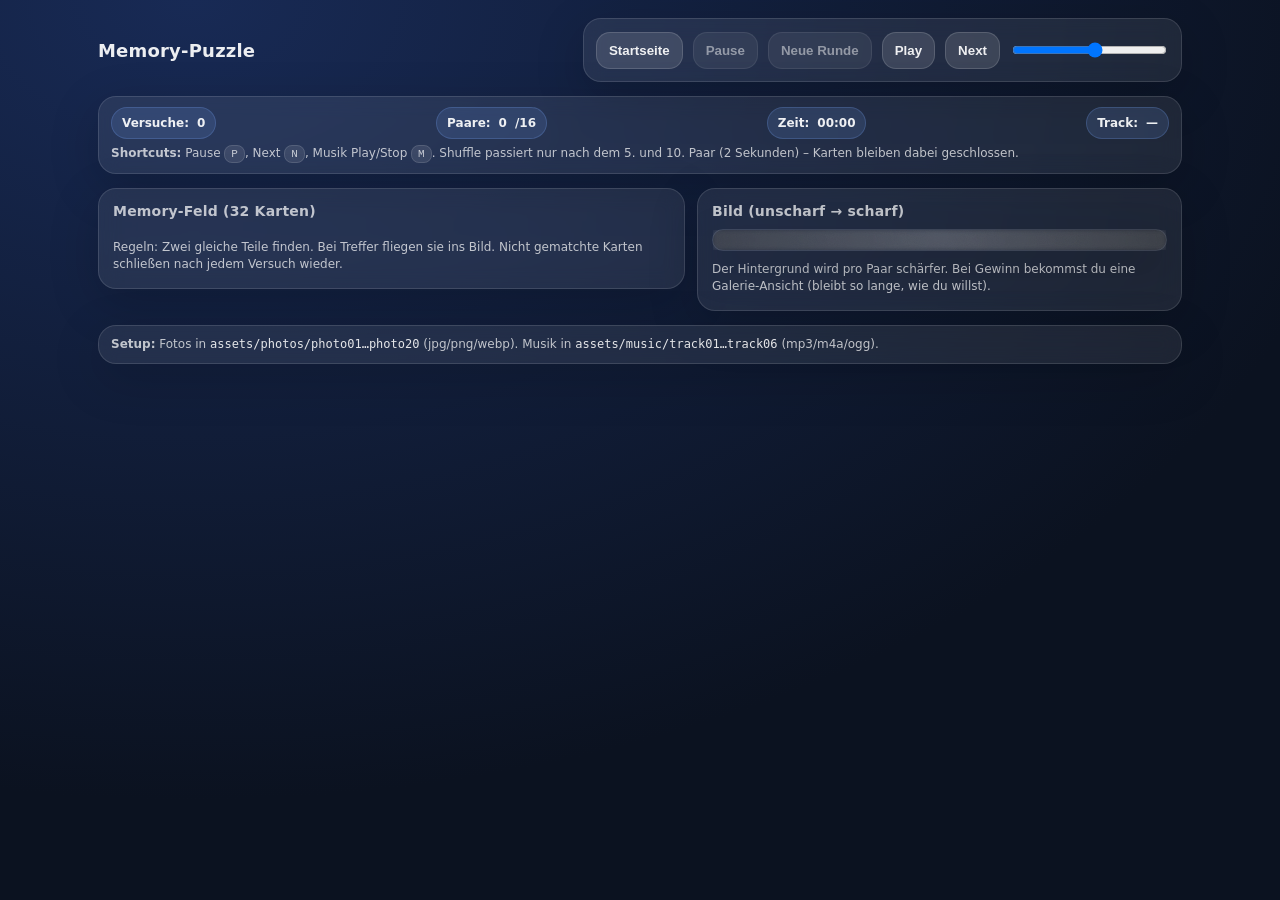
==== game.html @ 35913c20 "Initial upload" ====
<!doctype html>
<html lang="de">
<head>
  <meta charset="utf-8" />
  <meta name="viewport" content="width=device-width,initial-scale=1,viewport-fit=cover" />
  <title>Memory-Puzzle – Spiel</title>
  <link rel="stylesheet" href="assets/app.css"/>
</head>
<body>
  <div class="wrap">
    <header>
      <h1>Memory-Puzzle</h1>
      <div class="controls">
        <div class="controlGroup cardish">
          <a href="index.html"><button type="button">Startseite</button></a>
          <button id="pauseBtn" type="button">Pause</button>
          <button id="newRound" type="button">Neue Runde</button>
          <button id="toggleAudio" type="button" aria-pressed="false">Play</button>
          <button id="nextTrack" type="button" title="Nächster Track (N)">Next</button>
          <input id="volume" type="range" min="0" max="1" step="0.01" value="0.55" aria-label="Lautstärke"/>
        </div>
      </div>
    </header>

    <div class="cardish" style="padding:10px 12px;">
      <div class="pills" style="justify-content:space-between;">
        <span class="pill">Versuche: <span id="tries">0</span></span>
        <span class="pill">Paare: <span id="matches">0</span>/16</span>
        <span class="pill">Zeit: <span id="time">00:00</span></span>
        <span class="pill">Track: <span id="trackName">—</span></span>
      </div>
      <div class="small" id="help" style="margin-top:6px;">
        <b>Shortcuts:</b> Pause <kbd>P</kbd>, Next <kbd>N</kbd>, Musik Play/Stop <kbd>M</kbd>.
        Shuffle passiert nur nach dem 5. und 10. Paar (2 Sekunden) – Karten bleiben dabei geschlossen.
      </div>
    </div>

    <div class="boards">
      <section class="board cardish" id="memoryBoard">
        <h2>Memory-Feld (32 Karten)</h2>
        <div id="shuffleBanner" class="shuffleBanner" role="status" aria-live="polite">
          <span class="dot"></span> Mischen…
        </div>
        <div id="grid" class="grid" aria-label="Memory Grid"></div>
        <div class="small" style="margin-top:10px;">
          Regeln: Zwei gleiche Teile finden. Bei Treffer fliegen sie ins Bild. Nicht gematchte Karten schließen nach jedem Versuch wieder.
        </div>
      </section>

      <section class="board cardish">
        <h2>Bild (unscharf → scharf)</h2>
        <div class="stage" id="stage">
          <div class="bgimg" id="bgimg"></div>
          <div class="noise"></div>
          <div class="vignette"></div>
          <div id="solution" class="solution" aria-label="Solution Grid"></div>
        </div>
        <div class="small" style="margin-top:10px;">
          Der Hintergrund wird pro Paar schärfer. Bei Gewinn bekommst du eine Galerie-Ansicht (bleibt so lange, wie du willst).
        </div>
      </section>
    </div>

    <div class="cardish" style="padding:10px 12px;">
      <div class="small">
        <b>Setup:</b> Fotos in <code>assets/photos/photo01…photo20</code> (jpg/png/webp). Musik in <code>assets/music/track01…track06</code> (mp3/m4a/ogg).
      </div>
    </div>
  </div>

  <!-- Pause overlay -->
  <div id="pauseOverlay" class="overlay" aria-hidden="true">
    <div class="modal">
      <div class="modalHead">
        <div class="title">Pause</div>
        <button id="resumeBtn" type="button" class="primary">Weiter</button>
      </div>
      <hr class="sep"/>
      <div class="modalBody">
        <div class="small">
          Kurzer Break. Musik wird leicht gedimmt. Tipp: <kbd>P</kbd> zum Fortsetzen.
        </div>
        <div class="modalActions">
          <button id="pauseToStart" type="button">Zur Startseite</button>
          <button id="pauseNewRound" type="button">Neue Runde</button>
        </div>
      </div>
    </div>
  </div>

  <!-- Win/Gallery overlay -->
  <div id="winOverlay" class="overlay" aria-hidden="true">
    <div class="modal">
      <div class="modalHead">
        <div class="title">Belohnung</div>
        <button id="closeWin" type="button">Schließen</button>
      </div>
      <hr class="sep"/>
      <div class="modalBody">
        <div class="gallery">
          <div class="galleryImg" id="winImg"></div>
          <div class="galleryGlow"></div>
          <canvas class="confetti" id="confetti" width="1200" height="800"></canvas>
        </div>
        <div class="pills">
          <span class="pill">Versuche: <span id="winTries">0</span></span>
          <span class="pill">Zeit: <span id="winTime">00:00</span></span>
        </div>
        <div class="small">
          Du kannst dir das Foto so lange anschauen, wie du willst. Erst wenn du „Neue Runde“ klickst, geht’s weiter.
        </div>
        <div class="modalActions">
          <button id="winToStart" type="button">Startseite</button>
          <button id="winNewRound" type="button" class="primary">Neue Runde</button>
        </div>
      </div>
    </div>
  </div>

  <!-- Toast -->
  <div id="toast" class="toast" role="status" aria-live="polite">
    <div class="msg" id="toastMsg"></div>
    <button id="toastClose" type="button">OK</button>
  </div>

  <script src="assets/game.js"></script>
</body>
</html>
---- assets/app.css ----
/* Shared styling for start + game (atmosphere edition) */
:root{
  --gap: 10px;
  --radius: 18px;
  --shadow: 0 14px 50px rgba(0,0,0,.18);
  --bg0: #0b1220;
  --panel: rgba(255,255,255,.08);
  --panel2: rgba(255,255,255,.12);
  --text: rgba(255,255,255,.92);
  --muted: rgba(255,255,255,.72);
  --accent: #7aa7ff;
  --good: #b7ffcf;
  --warn: #ffd1a6;
  --danger: #ffb0b0;
}
*{box-sizing:border-box}
html,body{height:100%}
body{
  margin:0;
  font-family: ui-sans-serif, system-ui, -apple-system, Segoe UI, Roboto, Helvetica, Arial;
  background: radial-gradient(1200px 800px at 15% 0%, #182a55, var(--bg0));
  color: var(--text);
  min-height:100svh;
  overflow-x:hidden;
}
a{ color: rgba(205,225,255,.95); text-decoration:none; }
a:hover{ text-decoration:underline; }

.wrap{
  max-width: 1120px;
  margin: 0 auto;
  padding: 18px;
  display: grid;
  gap: 14px;
}
.cardish{
  background: var(--panel);
  border: 1px solid rgba(255,255,255,.12);
  border-radius: var(--radius);
  box-shadow: var(--shadow);
  backdrop-filter: blur(10px);
}
header{
  display:flex;
  flex-wrap:wrap;
  align-items:center;
  justify-content:space-between;
  gap: 12px;
}
h1{
  font-size: 18px;
  margin:0;
  font-weight: 860;
  letter-spacing:.2px;
}
h2{
  margin:0 0 10px 0;
  font-size: 14px;
  color: var(--muted);
  font-weight: 860;
  letter-spacing:.2px;
}
.small{ font-size: 12px; color: var(--muted); line-height: 1.45; }
code{ color: rgba(255,255,255,.88); }

button, input[type="range"]{
  background: var(--panel2);
  color: var(--text);
  border: 1px solid rgba(255,255,255,.14);
  border-radius: 14px;
  padding: 10px 12px;
  outline: none;
  font-weight: 780;
}
button{
  cursor:pointer;
  transition: transform .08s ease, filter .12s ease, box-shadow .18s ease;
}
button:active{ transform: scale(.98); }
button:hover{ filter: brightness(1.06); }
button:disabled{ opacity:.55; cursor:not-allowed; }
button.primary{
  background: rgba(122,167,255,.22);
  border-color: rgba(122,167,255,.28);
  box-shadow: 0 10px 32px rgba(122,167,255,.10);
}
button.primary:hover{ filter: brightness(1.10); }

.pills{
  display:flex;
  flex-wrap:wrap;
  gap: 10px;
  align-items:center;
}
.pill{
  display:inline-flex;
  align-items:center;
  gap: 8px;
  padding: 8px 10px;
  border-radius: 999px;
  background: rgba(122,167,255,.14);
  border: 1px solid rgba(122,167,255,.22);
  color: rgba(255,255,255,.92);
  font-size: 12px;
  font-weight: 840;
  white-space:nowrap;
}

.controls{
  display:flex;
  flex-wrap:wrap;
  gap: 10px;
  align-items:center;
  justify-content:flex-end;
}
.controlGroup{
  padding: 10px 12px;
  display:flex;
  flex-wrap:wrap;
  gap:10px;
  align-items:center;
}

.boards{
  display:grid;
  grid-template-columns: 1.15fr .95fr;
  gap: 12px;
  align-items:start;
}
@media (max-width: 920px){
  .boards{ grid-template-columns: 1fr; }
}
.board{ padding: 14px; position:relative; overflow:hidden; }

.grid{
  display:grid;
  gap: var(--gap);
  user-select:none;
  touch-action: manipulation;
  align-content:start;
}
.grid.shuffling{
  filter: saturate(1.05) contrast(1.02);
}
.tile{
  position:relative;
  width:100%;
  aspect-ratio: 1 / 1;
  border-radius: 16px;
  overflow:hidden;
  border: 1px solid rgba(255,255,255,.12);
  background: rgba(0,0,0,.18);
  box-shadow: 0 8px 24px rgba(0,0,0,.22);
  cursor:pointer;
  transform: translateZ(0);
}
.tile[aria-disabled="true"]{ cursor:default; opacity:.96; }
.face{
  position:absolute; inset:0;
  display:flex; align-items:center; justify-content:center;
  transition: transform .18s ease, opacity .18s ease;
  backface-visibility:hidden;
}
.back{
  background: linear-gradient(180deg, rgba(255,255,255,.10), rgba(255,255,255,.03));
  color: rgba(255,255,255,.88);
  font-weight: 950;
  letter-spacing:.4px;
  text-shadow: 0 2px 14px rgba(0,0,0,.35);
}
.back::after{
  content:"";
  position:absolute; inset:0;
  background: radial-gradient(520px 260px at 30% 20%, rgba(122,167,255,.28), transparent 55%);
  pointer-events:none;
}
.front{
  opacity:0;
  transform: scale(.985);
  background-size: cover;
  background-repeat: no-repeat;
  filter: saturate(1.05) contrast(1.02);
}
.tile.revealed .front{ opacity:1; transform: scale(1); }
.tile.revealed .back{ opacity:0; transform: scale(.985); }

/* Solution stage */
.stage{
  position:relative;
  border-radius: 18px;
  overflow:hidden;
  border: 1px solid rgba(255,255,255,.12);
  box-shadow: 0 14px 40px rgba(0,0,0,.22);
}
.bgimg{
  position:absolute; inset:0;
  background-size: cover;
  background-position: center;
  transform: scale(1.03);
  filter: blur(var(--blur, 20px)) saturate(1.05);
  opacity: .62;
  transition: filter .32s ease;
}
.noise{
  position:absolute; inset:0;
  pointer-events:none;
  background-image: url("data:image/svg+xml,%3Csvg xmlns='http://www.w3.org/2000/svg' width='140' height='140'%3E%3Cfilter id='n'%3E%3CfeTurbulence type='fractalNoise' baseFrequency='.9' numOctaves='2' stitchTiles='stitch'/%3E%3C/filter%3E%3Crect width='100%25' height='100%25' filter='url(%23n)' opacity='.22'/%3E%3C/svg%3E");
  opacity: .20;
  mix-blend-mode: overlay;
}
.vignette{
  position:absolute; inset:0;
  background: radial-gradient(900px 500px at 50% 30%, rgba(255,255,255,.10), rgba(0,0,0,.52));
  pointer-events:none;
}
.solution{
  position:relative;
  display:grid;
  gap: var(--gap);
  padding: var(--gap);
  background: rgba(0,0,0,.14);
  backdrop-filter: blur(2px);
}
.slot{
  width:100%;
  aspect-ratio: 1 / 1;
  border-radius: 14px;
  background: rgba(255,255,255,.03);
  border: 1px dashed rgba(255,255,255,.16);
  position:relative;
  overflow:hidden;
}
.slot.filled{
  border-style: solid;
  border-color: rgba(122,167,255,.35);
  box-shadow: inset 0 0 0 1px rgba(122,167,255,.10);
}
.slot .piece{
  position:absolute; inset:0;
  background-size: cover;
  background-repeat:no-repeat;
  filter: saturate(1.05) contrast(1.02);
}

/* little sparkle on match */
.spark{
  position:absolute;
  inset: -25%;
  pointer-events:none;
  background: radial-gradient(circle at 30% 30%, rgba(255,255,255,.65), transparent 45%),
              radial-gradient(circle at 70% 40%, rgba(122,167,255,.60), transparent 50%),
              radial-gradient(circle at 55% 75%, rgba(255,255,255,.40), transparent 55%);
  opacity: 0;
  transform: scale(.9);
}
.slot.sparkle .spark{
  animation: sparkle 650ms ease-out;
}
@keyframes sparkle{
  0%{ opacity:0; transform: scale(.86); }
  20%{ opacity:.9; }
  100%{ opacity:0; transform: scale(1.15); }
}

/* Flying clone */
.flying{
  position: fixed;
  z-index: 9999;
  border-radius: 16px;
  overflow:hidden;
  box-shadow: 0 18px 50px rgba(0,0,0,.35);
  pointer-events:none;
  will-change: transform, opacity;
  transform-origin: center center;
}

/* Shuffle banner */
.shuffleBanner{
  position:absolute;
  inset: 52px 14px auto 14px;
  padding: 10px 12px;
  border-radius: 999px;
  background: rgba(0,0,0,.35);
  border: 1px solid rgba(255,255,255,.12);
  color: rgba(255,255,255,.92);
  font-weight: 860;
  font-size: 12px;
  display:none;
  align-items:center;
  justify-content:center;
  gap: 8px;
  backdrop-filter: blur(10px);
}
.shuffleBanner.show{ display:flex; }
.dot{
  width: 8px; height: 8px; border-radius: 999px;
  background: rgba(122,167,255,.92);
  box-shadow: 0 0 0 6px rgba(122,167,255,.18);
  animation: pulse 1.2s infinite ease-in-out;
}
@keyframes pulse{ 0%,100%{ transform: scale(.85); opacity:.85 } 50%{ transform: scale(1.15); opacity:1 } }

/* Overlay (pause + gallery) */
.overlay{
  position: fixed;
  inset: 0;
  background: rgba(0,0,0,.58);
  display:none;
  align-items:center;
  justify-content:center;
  z-index: 99998;
  padding: 18px;
}
.overlay.show{ display:flex; }
.modal{
  width:min(980px, 100%);
  border-radius: 22px;
  background: rgba(10,16,30,.82);
  border: 1px solid rgba(255,255,255,.14);
  box-shadow: 0 26px 90px rgba(0,0,0,.45);
  backdrop-filter: blur(14px);
  overflow:hidden;
}
.modalHead{
  display:flex;
  align-items:center;
  justify-content:space-between;
  gap: 12px;
  padding: 14px 14px 10px 14px;
}
.modalHead .title{
  font-weight: 900;
  letter-spacing:.2px;
}
.modalBody{
  padding: 0 14px 14px 14px;
  display:grid;
  gap: 12px;
}
.modalActions{
  display:flex;
  flex-wrap:wrap;
  gap: 10px;
  align-items:center;
  justify-content:flex-end;
}
.gallery{
  border-radius: 18px;
  overflow:hidden;
  border: 1px solid rgba(255,255,255,.12);
  background: rgba(0,0,0,.20);
  position:relative;
}
.galleryImg{
  width:100%;
  aspect-ratio: 16 / 10;
  background-size: cover;
  background-position: center;
  filter: saturate(1.05) contrast(1.02);
}
.galleryGlow{
  position:absolute;
  inset:0;
  pointer-events:none;
  background: radial-gradient(600px 280px at 50% 20%, rgba(122,167,255,.20), transparent 60%),
              radial-gradient(700px 380px at 40% 80%, rgba(255,255,255,.10), transparent 60%);
}
.confetti{
  position:absolute;
  inset:0;
  pointer-events:none;
}
hr.sep{
  border:0;
  border-top: 1px solid rgba(255,255,255,.10);
  margin: 6px 0 0 0;
}
kbd{
  font-family: ui-monospace, SFMono-Regular, Menlo, Monaco, Consolas, "Liberation Mono", "Courier New", monospace;
  font-size: 11px;
  background: rgba(255,255,255,.10);
  border: 1px solid rgba(255,255,255,.12);
  padding: 2px 6px;
  border-radius: 8px;
}

/* Toast */
.toast{
  position: fixed;
  left: 12px; right: 12px;
  bottom: 12px;
  margin: 0 auto;
  max-width: 980px;
  padding: 10px 12px;
  border-radius: 14px;
  background: rgba(0,0,0,.55);
  border: 1px solid rgba(255,255,255,.16);
  backdrop-filter: blur(10px);
  box-shadow: 0 18px 60px rgba(0,0,0,.35);
  display:none;
  gap: 10px;
  align-items:flex-start;
  z-index: 99999;
}
.toast.show{ display:flex; }
.toast b{ color: rgba(255,255,255,.95); }
.toast .msg{ color: rgba(255,255,255,.86); font-size: 12px; line-height: 1.35; }
.toast button{ padding: 8px 10px; border-radius: 12px; }

/* Start page */
.hero{
  padding: 18px;
  display:grid;
  gap: 12px;
}
.heroTitle{
  font-size: 22px;
  font-weight: 950;
  letter-spacing:.2px;
}
.heroSub{
  font-size: 13px;
  color: var(--muted);
  line-height: 1.55;
}
.heroGrid{
  display:grid;
  grid-template-columns: 1fr 1fr;
  gap: 12px;
}
@media (max-width: 920px){
  .heroGrid{ grid-template-columns: 1fr; }
}
.feature{
  padding: 14px;
}

/* Reduced motion */
@media (prefers-reduced-motion: reduce){
  *{ scroll-behavior:auto !important; }
  .face{ transition: none !important; }
  .bgimg{ transition: none !important; }
  .tile, .flying{ animation: none !important; transition: none !important; }
}
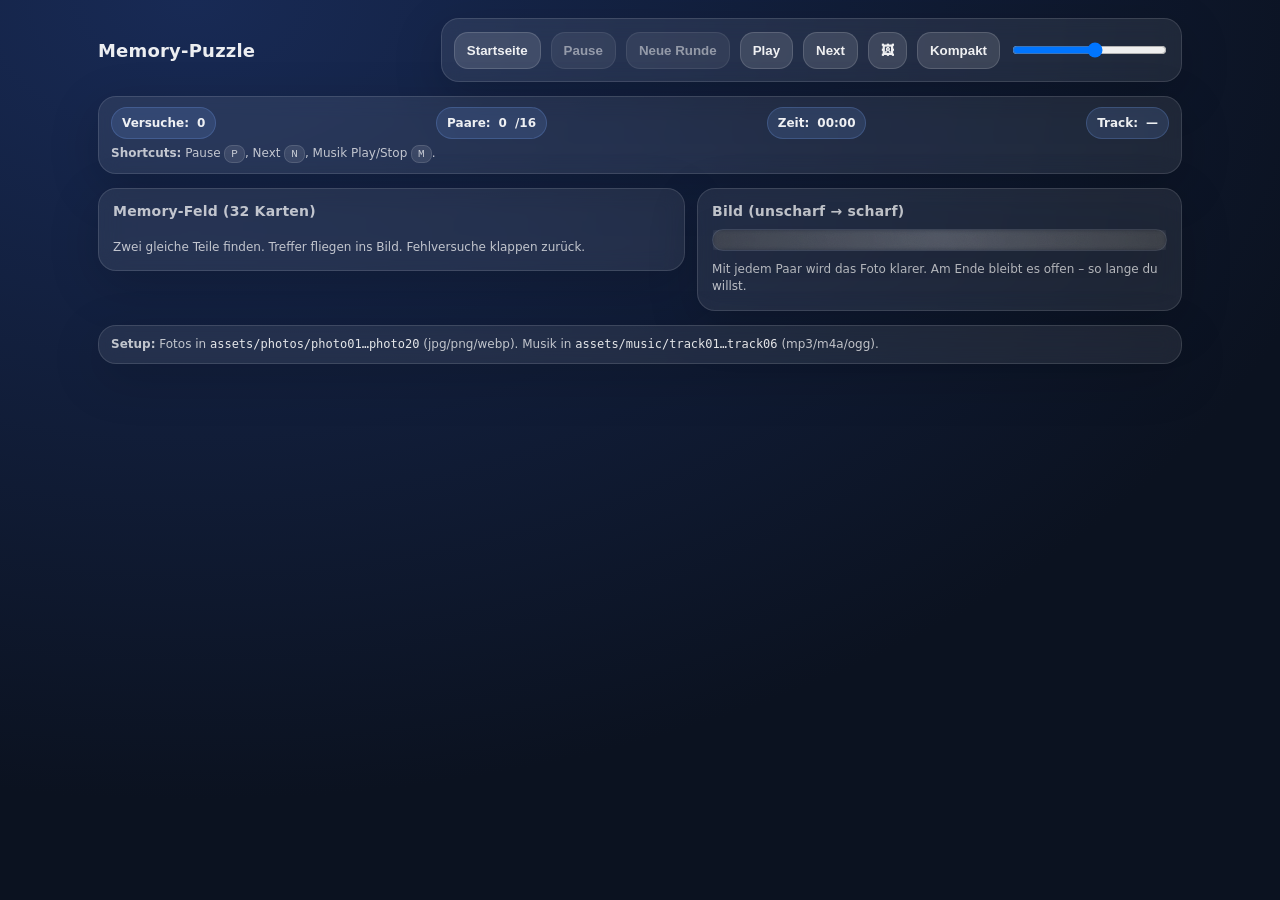
==== commit 77178b52: "update" ====
--- a/game.html
+++ b/game.html
@@ -17,12 +17,17 @@
           <button id="newRound" type="button">Neue Runde</button>
           <button id="toggleAudio" type="button" aria-pressed="false">Play</button>
           <button id="nextTrack" type="button" title="Nächster Track (N)">Next</button>
+
+          <!-- Neu -->
+          <button id="galleryBtn" type="button" title="Galerie">🖼</button>
+          <button id="compactBtn" type="button" title="Kompaktmodus">Kompakt</button>
+
           <input id="volume" type="range" min="0" max="1" step="0.01" value="0.55" aria-label="Lautstärke"/>
         </div>
       </div>
     </header>
 
-    <div class="cardish" style="padding:10px 12px;">
+    <div class="cardish hud" id="hud" style="padding:10px 12px;">
       <div class="pills" style="justify-content:space-between;">
         <span class="pill">Versuche: <span id="tries">0</span></span>
         <span class="pill">Paare: <span id="matches">0</span>/16</span>
@@ -31,7 +36,6 @@
       </div>
       <div class="small" id="help" style="margin-top:6px;">
         <b>Shortcuts:</b> Pause <kbd>P</kbd>, Next <kbd>N</kbd>, Musik Play/Stop <kbd>M</kbd>.
-        Shuffle passiert nur nach dem 5. und 10. Paar (2 Sekunden) – Karten bleiben dabei geschlossen.
       </div>
     </div>
 
@@ -43,7 +47,7 @@
         </div>
         <div id="grid" class="grid" aria-label="Memory Grid"></div>
         <div class="small" style="margin-top:10px;">
-          Regeln: Zwei gleiche Teile finden. Bei Treffer fliegen sie ins Bild. Nicht gematchte Karten schließen nach jedem Versuch wieder.
+          Zwei gleiche Teile finden. Treffer fliegen ins Bild. Fehlversuche klappen zurück.
         </div>
       </section>
 
@@ -56,12 +60,12 @@
           <div id="solution" class="solution" aria-label="Solution Grid"></div>
         </div>
         <div class="small" style="margin-top:10px;">
-          Der Hintergrund wird pro Paar schärfer. Bei Gewinn bekommst du eine Galerie-Ansicht (bleibt so lange, wie du willst).
+          Mit jedem Paar wird das Foto klarer. Am Ende bleibt es offen – so lange du willst.
         </div>
       </section>
     </div>
 
-    <div class="cardish" style="padding:10px 12px;">
+    <div class="cardish setup" id="setup" style="padding:10px 12px;">
       <div class="small">
         <b>Setup:</b> Fotos in <code>assets/photos/photo01…photo20</code> (jpg/png/webp). Musik in <code>assets/music/track01…track06</code> (mp3/m4a/ogg).
       </div>
@@ -92,7 +96,7 @@
   <div id="winOverlay" class="overlay" aria-hidden="true">
     <div class="modal">
       <div class="modalHead">
-        <div class="title">Belohnung</div>
+        <div class="title">Fertig</div>
         <button id="closeWin" type="button">Schließen</button>
       </div>
       <hr class="sep"/>
@@ -107,11 +111,37 @@
           <span class="pill">Zeit: <span id="winTime">00:00</span></span>
         </div>
         <div class="small">
-          Du kannst dir das Foto so lange anschauen, wie du willst. Erst wenn du „Neue Runde“ klickst, geht’s weiter.
+          Das Foto bleibt hier offen. Wenn du weitermachen willst: „Neue Runde“.
         </div>
         <div class="modalActions">
           <button id="winToStart" type="button">Startseite</button>
           <button id="winNewRound" type="button" class="primary">Neue Runde</button>
+          <button id="winOpenGallery" type="button">Galerie</button>
+        </div>
+      </div>
+    </div>
+  </div>
+
+  <!-- Galerie overlay (neu) -->
+  <div id="galleryOverlay" class="overlay" aria-hidden="true">
+    <div class="modal">
+      <div class="modalHead">
+        <div class="title">Galerie</div>
+        <button id="galleryClose" type="button">Schließen</button>
+      </div>
+      <hr class="sep"/>
+      <div class="modalBody">
+        <div class="small" id="galleryEmpty" style="display:none;">
+          Noch keine Fotos freigespielt.
+        </div>
+
+        <div id="galleryGrid" class="galleryGrid" aria-label="Freigespielte Fotos"></div>
+
+        <div id="galleryViewer" class="galleryViewer" style="display:none;">
+          <div class="galleryViewerTop">
+            <button id="viewerBack" type="button">Zurück</button>
+          </div>
+          <div id="viewerImg" class="galleryViewerImg" aria-label="Foto Ansicht"></div>
         </div>
       </div>
     </div>
--- a/assets/app.css
+++ b/assets/app.css
@@ -442,3 +442,55 @@
   .bgimg{ transition: none !important; }
   .tile, .flying{ animation: none !important; transition: none !important; }
 }
+
+
+/* ===== Galerie ===== */
+.galleryGrid{
+  display:grid;
+  grid-template-columns: repeat(4, 1fr);
+  gap: 10px;
+}
+@media (max-width: 920px){
+  .galleryGrid{ grid-template-columns: repeat(3, 1fr); }
+}
+@media (max-width: 520px){
+  .galleryGrid{ grid-template-columns: repeat(2, 1fr); }
+}
+.gThumb{
+  width:100%;
+  aspect-ratio: 1 / 1;
+  border-radius: 16px;
+  overflow:hidden;
+  border: 1px solid rgba(255,255,255,.12);
+  background: rgba(0,0,0,.18);
+  background-size: cover;
+  background-position: center;
+  cursor:pointer;
+}
+.gThumb:hover{ filter: brightness(1.04); }
+.galleryViewer{
+  margin-top: 12px;
+  border-top: 1px solid rgba(255,255,255,.10);
+  padding-top: 12px;
+}
+.galleryViewerTop{
+  display:flex;
+  justify-content:flex-start;
+  margin-bottom: 10px;
+}
+.galleryViewerImg{
+  width:100%;
+  aspect-ratio: 16 / 10;
+  border-radius: 18px;
+  border: 1px solid rgba(255,255,255,.12);
+  background: rgba(0,0,0,.20);
+  background-size: cover;
+  background-position: center;
+}
+
+/* ===== Kompaktmodus ===== */
+body.compact .wrap{ padding: 12px; gap: 10px; }
+body.compact .hud{ padding: 8px 10px !important; }
+body.compact .hud .small{ display:none; } /* Hide shortcut line */
+body.compact .setup{ display:none; }      /* Hide setup card for more space */
+body.compact h1{ font-size: 16px; }
